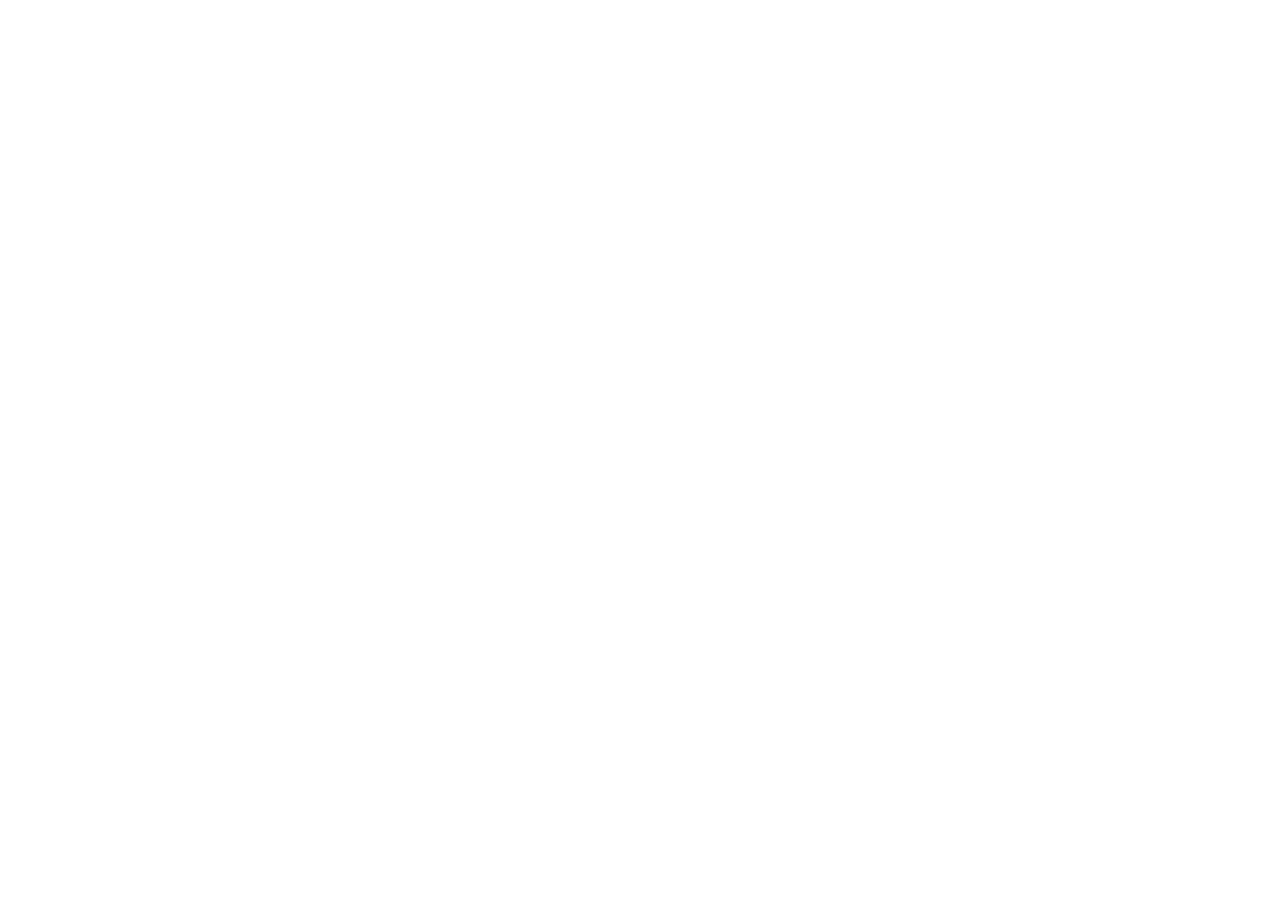
==== index.html @ 63ca5d22 "first commit" ====
<!DOCTYPE html>
<html lang="en">
	<head>
		<!-- CHARACTOR -->
		<meta charset="utf-8">
		<!-- VIEWPORT -->
		<meta name="viewport" content="width=device-width, initial-scale=1">
		<!-- TITLE -->
		<title></title>
		<!-- FONTAWESOME -->
		<link rel="stylesheet" href="https://use.fontawesome.com/releases/v5.0.12/css/all.css" integrity="sha384-G0fIWCsCzJIMAVNQPfjH08cyYaUtMwjJwqiRKxxE/rx96Uroj1BtIQ6MLJuheaO9" crossorigin="anonymous">
		<!-- BOOTSTRAP CSS -->
		<link rel="stylesheet" href="https://stackpath.bootstrapcdn.com/bootstrap/4.1.1/css/bootstrap.min.css" integrity="sha384-WskhaSGFgHYWDcbwN70/dfYBj47jz9qbsMId/iRN3ewGhXQFZCSftd1LZCfmhktB" crossorigin="anonymous">
		<!-- ORIGINAL CSS -->
		<link rel="stylesheet" href="css/main.css">
	</head>




<!-- JQUERY -->
		<!-- Bootstrap jquery / This gives access to the jquery library -->
		<script src="https://code.jquery.com/jquery-3.3.1.slim.min.js" integrity="sha384-q8i/X+965DzO0rT7abK41JStQIAqVgRVzpbzo5smXKp4YfRvH+8abtTE1Pi6jizo" crossorigin="anonymous"></script>
		<!-- Bootstrap Popper / Popper is required for bootstrap 4 JS functionality -->
		<script src="https://cdnjs.cloudflare.com/ajax/libs/popper.js/1.14.3/umd/popper.min.js" integrity="sha384-ZMP7rVo3mIykV+2+9J3UJ46jBk0WLaUAdn689aCwoqbBJiSnjAK/l8WvCWPIPm49" crossorigin="anonymous"></script>
		<!-- Bootstrap JS plugin / This makes bootstrap 4 JS work -->
		<script src="https://stackpath.bootstrapcdn.com/bootstrap/4.1.1/js/bootstrap.min.js" integrity="sha384-smHYKdLADwkXOn1EmN1qk/HfnUcbVRZyYmZ4qpPea6sjB/pTJ0euyQp0Mk8ck+5T" crossorigin="anonymous"></script>


		</body>

	<body>
</html>
---- css/main.css ----
* {
  margin: 0;
  padding: 0;
  box-sizing: border-box;
}
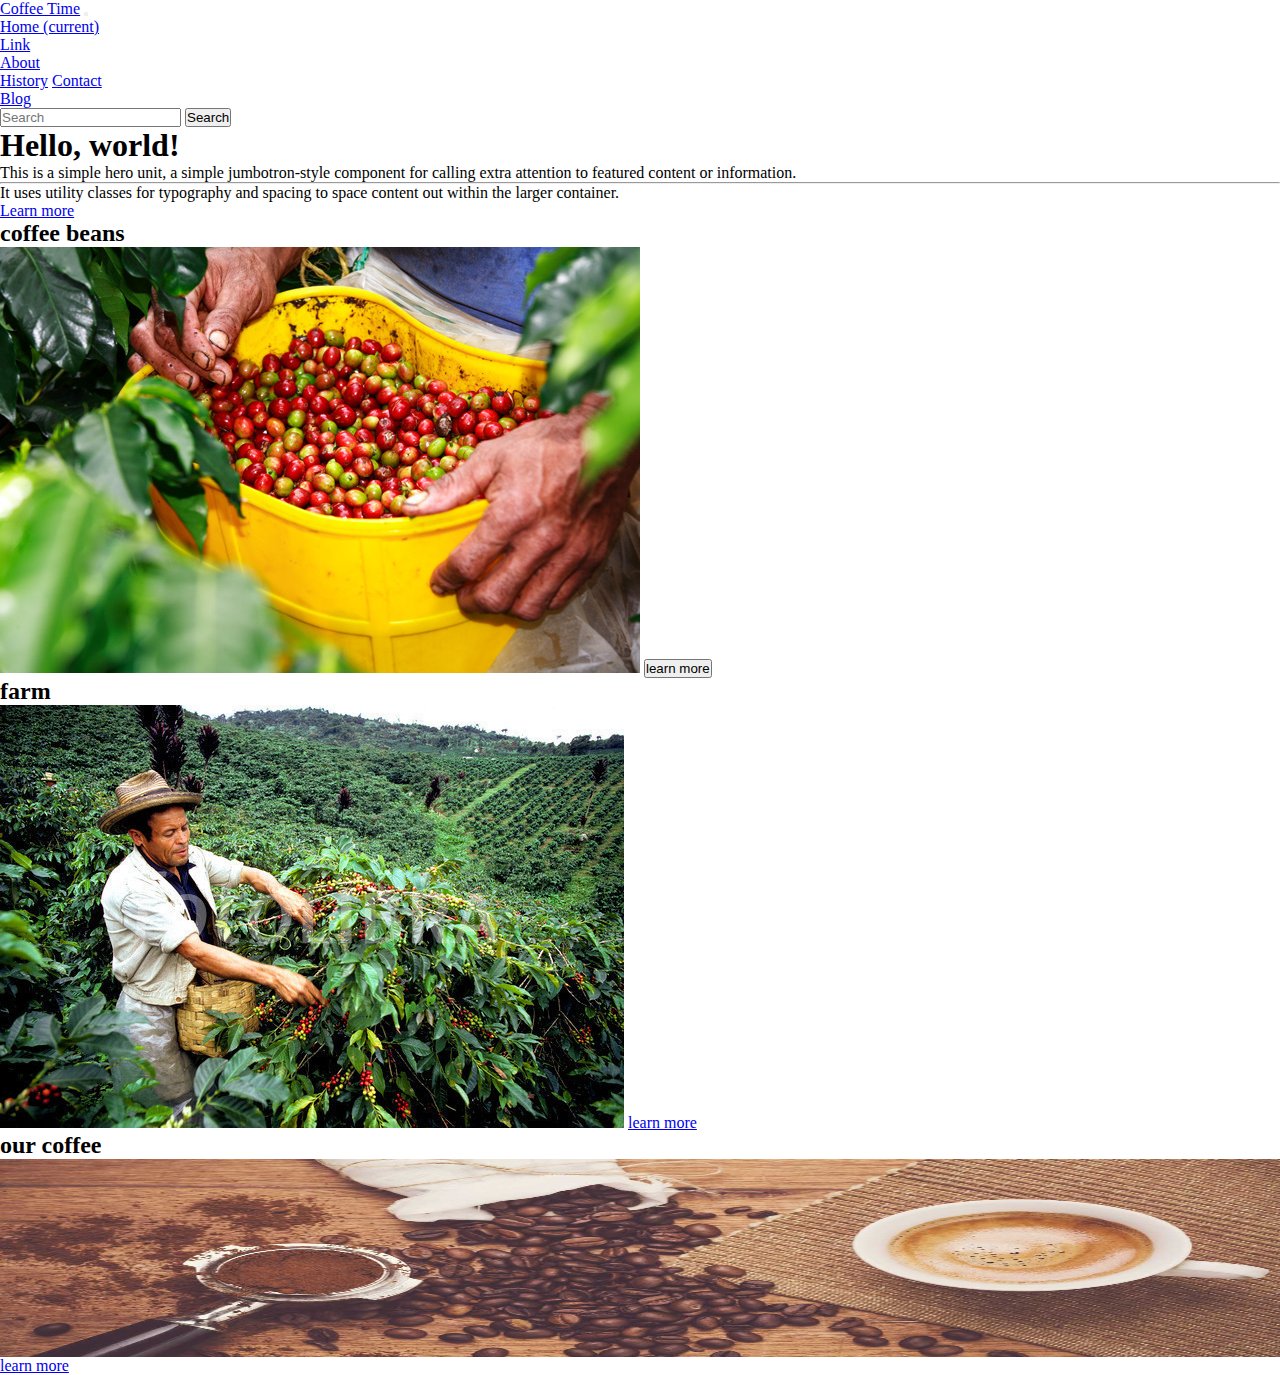
==== commit c629899e: "working on bootstrap" ====
--- a/index.html
+++ b/index.html
@@ -15,6 +15,73 @@
 		<link rel="stylesheet" href="css/main.css">
 	</head>
 
+	<body>
+		<!-- NAVIGATION -->
+		<nav class="navbar navbar-expand-md bg-warning py-3">
+			<a class="navbar-brand text-dark" href="#">Coffee Time</a>
+			<button class="navbar-toggler" type="button" data-toggle="collapse" data-target="#navbarSupportedContent" aria-controls="navbarSupportedContent" aria-expanded="false" aria-label="Toggle navigation">
+			  <span class="navbar-toggler-icon"></span>
+			</button>
+
+		  <div class="collapse navbar-collapse" id="navbarSupportedContent">
+		    <ul class="navbar-nav mr-auto ml-5">
+		      <li class="nav-item active">
+		        <a class="nav-link text-dark" href="index.html">Home <span class="sr-only">(current)</span></a>
+		      </li>
+	      <li class="nav-item">
+	        <a class="nav-link text-dark" href="link.html">Link</a>
+	      </li>
+	      <li class="nav-item dropdown">
+	        <a class="nav-link dropdown-toggle text-dark" href="#" id="navbarDropdown" role="button" data-toggle="dropdown" aria-haspopup="true" aria-expanded="false">
+	          About
+	        </a>
+	        <div class="dropdown-menu" aria-labelledby="navbarDropdown">
+	          <a class="dropdown-item" href="#">History</a>
+	          <a class="dropdown-item" href="#">Contact</a>
+	          <div class="dropdown-divider"></div>
+	          <a class="dropdown-item" href="#">Blog</a>
+	        </div>
+	      </li>
+	    </ul>
+	    <form class="form-inline my-2 my-lg-0">
+	      <input class="form-control mr-sm-2" type="search" placeholder="Search" aria-label="Search">
+	      <button class="btn btn-outline-success my-2 my-sm-0" type="submit">Search</button>
+	    </form>
+	  </div>
+</nav>
+<!-- JUMBOTRON -->
+	<div class="jumbotron">
+		<h1 class="display-4">Hello, world!</h1>
+		<p class="lead">This is a simple hero unit, a simple jumbotron-style component for calling extra attention to featured content or information.</p>
+		<hr class="my-4">
+		<p>It uses utility classes for typography and spacing to space content out within the larger container.</p>
+		<a class="btn btn-primary btn-lg" href="#" role="button">Learn more</a>
+	</div>
+
+	<div class="container">
+		<div class="row">
+			<div class="col-4">
+				<h2 class="h3 mb-4 text-capitalize">coffee beans</h2>
+				<img src="img/coffeebeans.jpg" alt="coffee beans" class="img-fluid rounded">
+				<a href="https://en.wikipedia.org/wiki/Coffee_bean" target="_blank"><button type="button" class="btn btn-outline-dark mt-3">learn more</button></a>
+			</div>
+			<div class="col-4">
+				<h2 class="h3 mb-4 text-capitalize">farm</h2>
+				<img src="img/farm.jpg" alt="coffee farm" class="img-fluid rounded">
+				<a href="https://en.wikipedia.org/wiki/List_of_countries_by_coffee_production" target="_blank>"<button type="button" class="btn btn-outline-info mt-3">learn more</button></a>
+			</div>
+			<div class="col-4">
+				<h2 class="h3 mb-4 text-capitalize">our coffee</h2>
+				<img src="img/coffee.jpg" alt="our best coffee" class="img-right rounded">
+				<a href="https://www.cntraveler.com/gallery/best-coffee-shops-in-san-francisco" target="_blank>"<button type="button" class="btn btn-outline-danger mt-3">learn more</button></a>
+			</div>
+		</div>
+	</div>
+
+
+
+
+
 
 
 
@@ -29,5 +96,5 @@
 
 		</body>
 
-	<body>
+
 </html>
--- a/css/main.css
+++ b/css/main.css
@@ -3,3 +3,9 @@
   padding: 0;
   box-sizing: border-box;
 }
+
+.row .img-right {
+  display: block;
+  width: 100%;
+  height: 198px;
+}
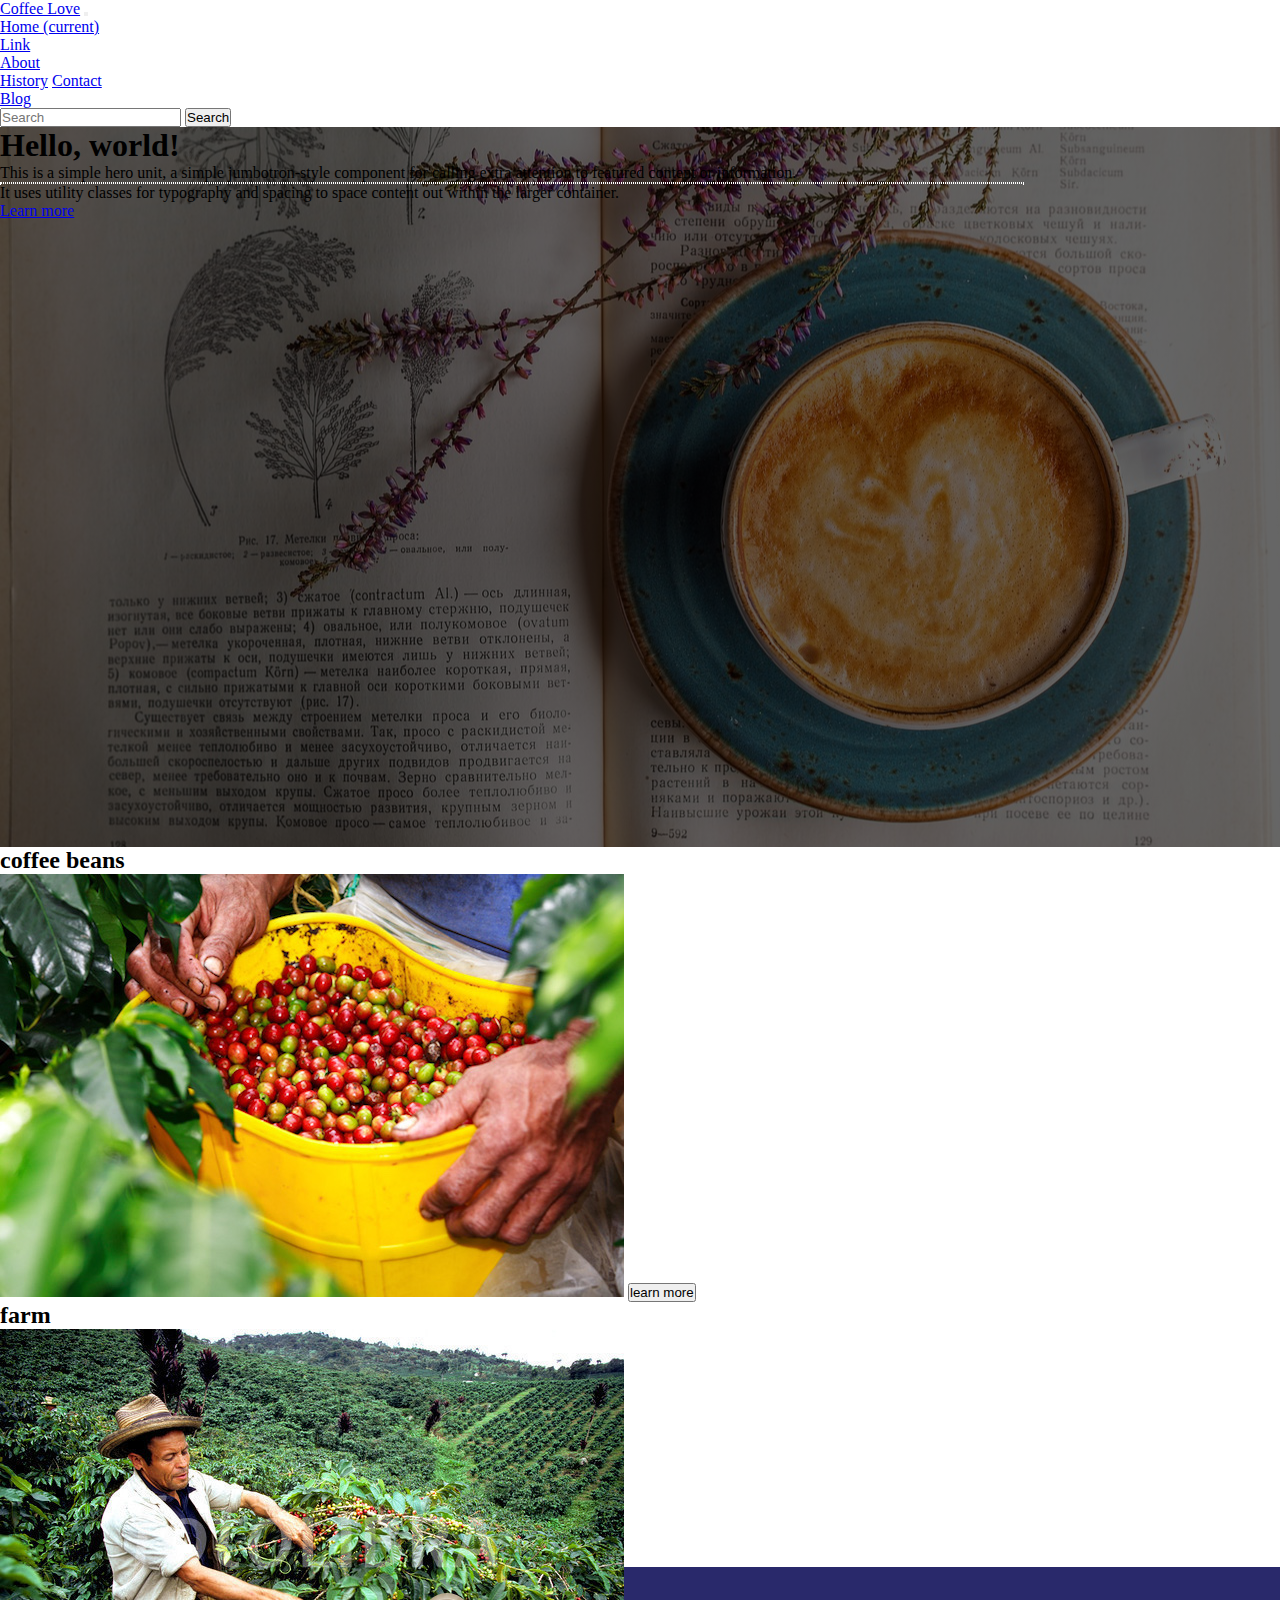
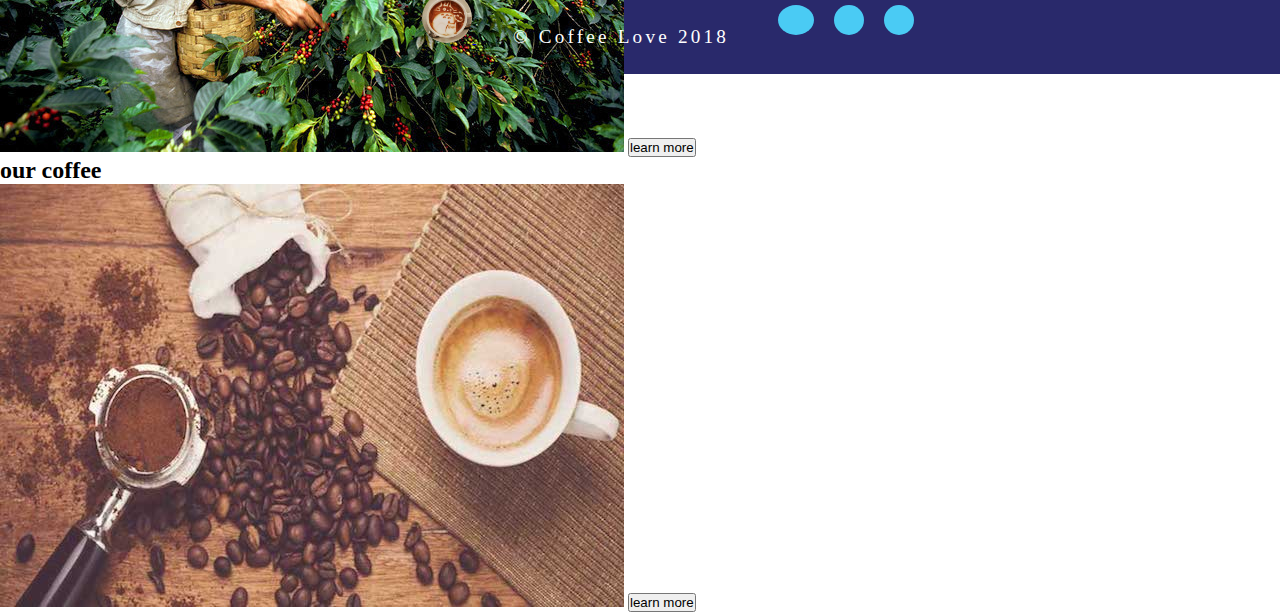
==== commit e80a2038: "updated feature and footer" ====
--- a/index.html
+++ b/index.html
@@ -17,8 +17,8 @@
 
 	<body>
 		<!-- NAVIGATION -->
-		<nav class="navbar navbar-expand-md bg-warning py-3">
-			<a class="navbar-brand text-dark" href="#">Coffee Time</a>
+		<nav class="navbar navbar-expand-md bg-dark py-3 fixed-top">
+			<a class="navbar-brand text-white" href="index.html">Coffee Love</a>
 			<button class="navbar-toggler" type="button" data-toggle="collapse" data-target="#navbarSupportedContent" aria-controls="navbarSupportedContent" aria-expanded="false" aria-label="Toggle navigation">
 			  <span class="navbar-toggler-icon"></span>
 			</button>
@@ -26,13 +26,13 @@
 		  <div class="collapse navbar-collapse" id="navbarSupportedContent">
 		    <ul class="navbar-nav mr-auto ml-5">
 		      <li class="nav-item active">
-		        <a class="nav-link text-dark" href="index.html">Home <span class="sr-only">(current)</span></a>
+		        <a class="nav-link text-white" href="index.html">Home <span class="sr-only">(current)</span></a>
 		      </li>
 	      <li class="nav-item">
-	        <a class="nav-link text-dark" href="link.html">Link</a>
+	        <a class="nav-link text-white" href="link.html">Link</a>
 	      </li>
 	      <li class="nav-item dropdown">
-	        <a class="nav-link dropdown-toggle text-dark" href="#" id="navbarDropdown" role="button" data-toggle="dropdown" aria-haspopup="true" aria-expanded="false">
+	        <a class="nav-link dropdown-toggle text-white" href="#" id="navbarDropdown" role="button" data-toggle="dropdown" aria-haspopup="true" aria-expanded="false">
 	          About
 	        </a>
 	        <div class="dropdown-menu" aria-labelledby="navbarDropdown">
@@ -45,38 +45,57 @@
 	    </ul>
 	    <form class="form-inline my-2 my-lg-0">
 	      <input class="form-control mr-sm-2" type="search" placeholder="Search" aria-label="Search">
-	      <button class="btn btn-outline-success my-2 my-sm-0" type="submit">Search</button>
+	      <button class="btn btn-outline-info my-2 my-sm-0" type="submit">Search</button>
 	    </form>
 	  </div>
 </nav>
 <!-- JUMBOTRON -->
-	<div class="jumbotron">
-		<h1 class="display-4">Hello, world!</h1>
+	<div class="jumbotron text-white my-5">
+		<h1 class="display-4 py-3">Hello, world!</h1>
 		<p class="lead">This is a simple hero unit, a simple jumbotron-style component for calling extra attention to featured content or information.</p>
 		<hr class="my-4">
 		<p>It uses utility classes for typography and spacing to space content out within the larger container.</p>
-		<a class="btn btn-primary btn-lg" href="#" role="button">Learn more</a>
+		<a class="btn btn-info btn-lg" href="#" role="button">Learn more</a>
 	</div>
 
-	<div class="container">
-		<div class="row">
+	<!-- CONTAINER - FEATURE -->
+	<div id="feature" class="container">
+		<div class="row text-center">
 			<div class="col-4">
 				<h2 class="h3 mb-4 text-capitalize">coffee beans</h2>
 				<img src="img/coffeebeans.jpg" alt="coffee beans" class="img-fluid rounded">
-				<a href="https://en.wikipedia.org/wiki/Coffee_bean" target="_blank"><button type="button" class="btn btn-outline-dark mt-3">learn more</button></a>
+				<a href="https://en.wikipedia.org/wiki/Coffee_bean" target="_blank">
+					<button type="button" class="btn btn-outline-dark mt-3">learn more</button>
+				</a>
 			</div>
 			<div class="col-4">
 				<h2 class="h3 mb-4 text-capitalize">farm</h2>
 				<img src="img/farm.jpg" alt="coffee farm" class="img-fluid rounded">
-				<a href="https://en.wikipedia.org/wiki/List_of_countries_by_coffee_production" target="_blank>"<button type="button" class="btn btn-outline-info mt-3">learn more</button></a>
+				<a href="https://en.wikipedia.org/wiki/List_of_countries_by_coffee_production" target="_blank">
+					<button type="button" class="btn btn-outline-info mt-3">learn more</button>
+				</a>
 			</div>
 			<div class="col-4">
 				<h2 class="h3 mb-4 text-capitalize">our coffee</h2>
-				<img src="img/coffee.jpg" alt="our best coffee" class="img-right rounded">
-				<a href="https://www.cntraveler.com/gallery/best-coffee-shops-in-san-francisco" target="_blank>"<button type="button" class="btn btn-outline-danger mt-3">learn more</button></a>
+				<img src="img/ourcoffee.jpg" alt="our best coffee" class="img-fluid rounded">
+				<a href="https://www.cntraveler.com/gallery/best-coffee-shops-in-san-francisco" target="_blank">
+					<button type="button" class="btn btn-outline-danger mt-3">learn more</button>
+				</a>
 			</div>
 		</div>
 	</div>
+
+	<!-- FOOTER -->
+	<!-- Just an image -->
+	<footer>
+		<a href="index.html">
+	    <img src="img/coffeeart.jpg" alt="coffee" class="footer-icon">
+	  </a>
+		<p>	&#169; Coffee Love 2018</p>
+		<a href="#"><i class="fab fa-facebook-f"></i></a>
+		<a href="#"><i class="fab fa-twitter"></i></a>
+		<a href="#"><i class="fab fa-instagram"></i></a>
+	</footer>
 
 
 
--- a/css/main.css
+++ b/css/main.css
@@ -4,8 +4,59 @@
   box-sizing: border-box;
 }
 
-.row .img-right {
-  display: block;
-  width: 100%;
-  height: 198px;
+
+/* JUMBOTRON */
+.jumbotron {
+  background-image: linear-gradient(rgba(0, 0, 0, 0.6), rgba(0, 0, 0, 0.6)), url(../img/hero.jpg);
+  background-position: center;
+  background-size: cover;
+  height: 80vh;
 }
+
+.jumbotron hr {
+  border: 0.7px dotted #fff;
+  width: 80%;
+}
+
+/* CONTAINER - FEATURE */
+#feature.container {
+  height: 80vh;
+}
+
+
+
+/* FOOTER */
+footer {
+  background-color: #29296b;
+  padding: 2% 0 2% 5%;
+  text-align: center
+}
+
+.footer-icon {
+  border-radius: 50%;
+  width: 50px;
+  height: auto;
+}
+
+footer p {
+  display: inline-block;
+  color: #fff;
+  margin: 0 3%;
+  font-size: 1.2rem;
+  letter-spacing: 0.2rem;
+}
+
+footer i {
+  display: inline-block;
+  font-size: 1.5rem;
+  color: #fff;
+  background-color: #4acbf4;
+  padding: 15px;
+  border-radius: 50%;
+  margin: 8px;
+}
+
+footer i.fa-facebook-f {
+  padding-right: 18px;
+  padding-left: 18px;
+}
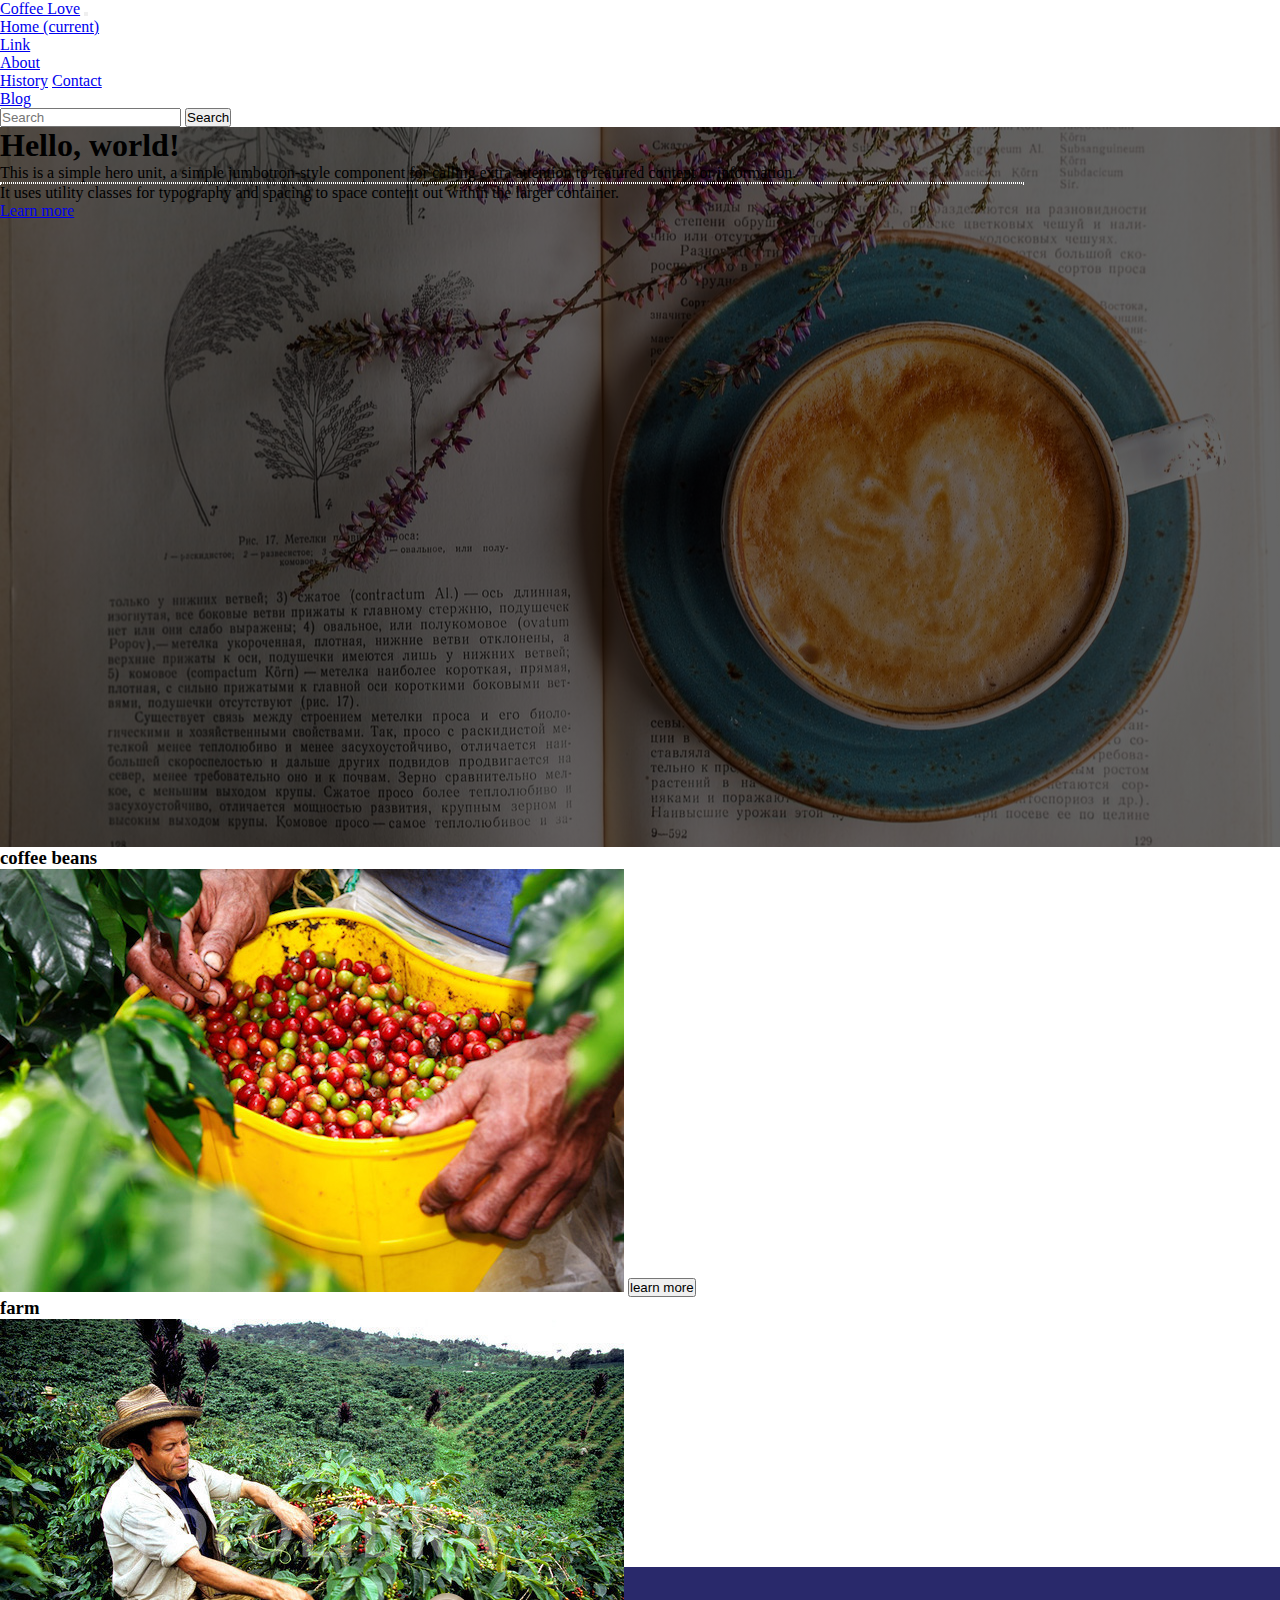
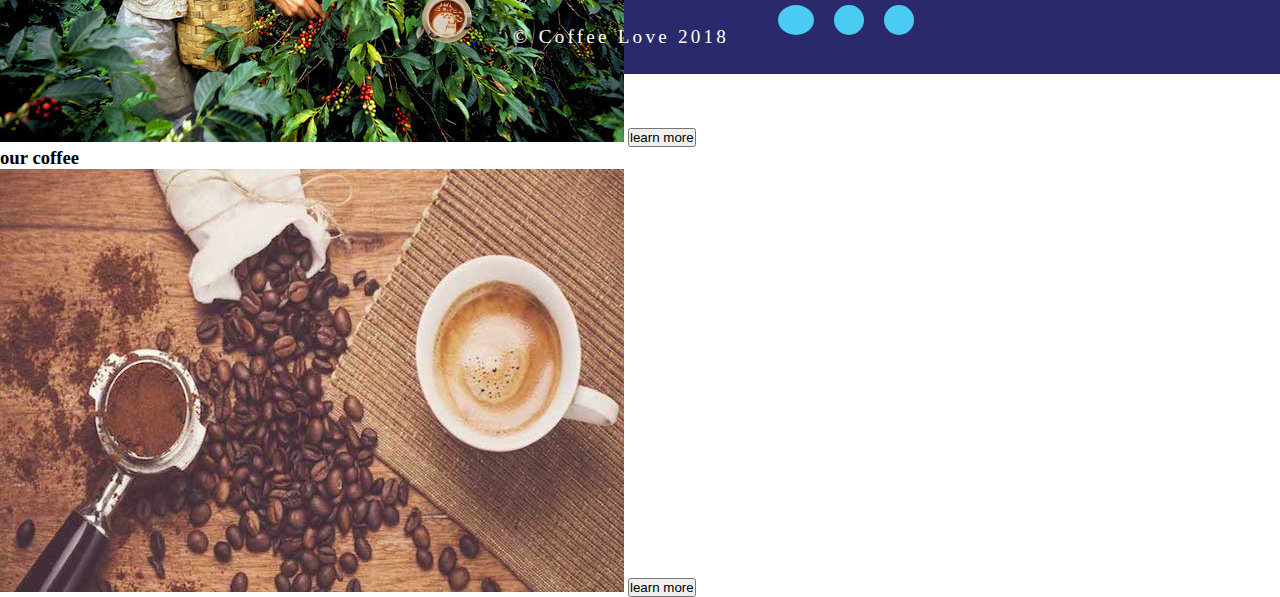
==== commit 99b5ae44: "added responseve/media query" ====
--- a/index.html
+++ b/index.html
@@ -6,7 +6,9 @@
 		<!-- VIEWPORT -->
 		<meta name="viewport" content="width=device-width, initial-scale=1">
 		<!-- TITLE -->
-		<title></title>
+		<title>coffe love</title>
+		<!-- FAVICON -->
+		<link rel="shortcut icon" href="img/coffeeart.jpg">
 		<!-- FONTAWESOME -->
 		<link rel="stylesheet" href="https://use.fontawesome.com/releases/v5.0.12/css/all.css" integrity="sha384-G0fIWCsCzJIMAVNQPfjH08cyYaUtMwjJwqiRKxxE/rx96Uroj1BtIQ6MLJuheaO9" crossorigin="anonymous">
 		<!-- BOOTSTRAP CSS -->
@@ -17,7 +19,7 @@
 
 	<body>
 		<!-- NAVIGATION -->
-		<nav class="navbar navbar-expand-md bg-dark py-3 fixed-top">
+		<nav class="navbar navbar-expand-md navbar-dark bg-dark py-3 fixed-top">
 			<a class="navbar-brand text-white" href="index.html">Coffee Love</a>
 			<button class="navbar-toggler" type="button" data-toggle="collapse" data-target="#navbarSupportedContent" aria-controls="navbarSupportedContent" aria-expanded="false" aria-label="Toggle navigation">
 			  <span class="navbar-toggler-icon"></span>
@@ -61,26 +63,20 @@
 	<!-- CONTAINER - FEATURE -->
 	<div id="feature" class="container">
 		<div class="row text-center">
-			<div class="col-4">
-				<h2 class="h3 mb-4 text-capitalize">coffee beans</h2>
+			<div class="col-sm-4 mb-5">
+				<h3 class="mb-4 text-capitalize">coffee beans</h3>
 				<img src="img/coffeebeans.jpg" alt="coffee beans" class="img-fluid rounded">
-				<a href="https://en.wikipedia.org/wiki/Coffee_bean" target="_blank">
-					<button type="button" class="btn btn-outline-dark mt-3">learn more</button>
-				</a>
+				<button type="button" class="btn btn-outline-dark mt-3">learn more</button>	
 			</div>
-			<div class="col-4">
-				<h2 class="h3 mb-4 text-capitalize">farm</h2>
+			<div class="col-sm-4 mb-5">
+				<h3 class="h3 mb-4 text-capitalize">farm</h3>
 				<img src="img/farm.jpg" alt="coffee farm" class="img-fluid rounded">
-				<a href="https://en.wikipedia.org/wiki/List_of_countries_by_coffee_production" target="_blank">
-					<button type="button" class="btn btn-outline-info mt-3">learn more</button>
-				</a>
+				<button type="button" class="btn btn-outline-info mt-3">learn more</button>
 			</div>
-			<div class="col-4">
-				<h2 class="h3 mb-4 text-capitalize">our coffee</h2>
+			<div class="col-sm-4 mb-5">
+				<h3 class="h3 mb-4 text-capitalize">our coffee</h3>
 				<img src="img/ourcoffee.jpg" alt="our best coffee" class="img-fluid rounded">
-				<a href="https://www.cntraveler.com/gallery/best-coffee-shops-in-san-francisco" target="_blank">
-					<button type="button" class="btn btn-outline-danger mt-3">learn more</button>
-				</a>
+				<button type="button" class="btn btn-outline-danger mt-3">learn more</button>
 			</div>
 		</div>
 	</div>
@@ -103,7 +99,6 @@
 
 
 
-
 <!-- JQUERY -->
 		<!-- Bootstrap jquery / This gives access to the jquery library -->
 		<script src="https://code.jquery.com/jquery-3.3.1.slim.min.js" integrity="sha384-q8i/X+965DzO0rT7abK41JStQIAqVgRVzpbzo5smXKp4YfRvH+8abtTE1Pi6jizo" crossorigin="anonymous"></script>
--- a/css/main.css
+++ b/css/main.css
@@ -3,7 +3,6 @@
   padding: 0;
   box-sizing: border-box;
 }
-
 
 /* JUMBOTRON */
 .jumbotron {
@@ -60,3 +59,46 @@
   padding-right: 18px;
   padding-left: 18px;
 }
+
+/* MEDIA QUERY */
+@media(max-width: 770px) {
+  #feature.container h3 {
+    font-size: 1.2rem;
+  }
+  footer p {
+    font-size: 1rem;
+    letter-spacing: inherit;
+  }
+  footer i {
+    display: inline-block;
+    font-size: 1rem;
+    color: #fff;
+    background-color: #4acbf4;
+    padding: 8px;
+    border-radius: 50%;
+    margin: 8px;
+  }
+  footer i.fa-facebook-f {
+    padding-right: 10px;
+    padding-left: 10px;
+  }
+}
+
+@media(max-width: 575px) {
+  #feature.container {
+    height: auto;
+  }
+  footer {
+    margin-top: 5%;
+  }
+
+  .jumbotron {
+    text-align: center;
+  }
+}
+
+@media(max-width: 391px) {
+  footer p {
+    display: block;
+  }
+}
